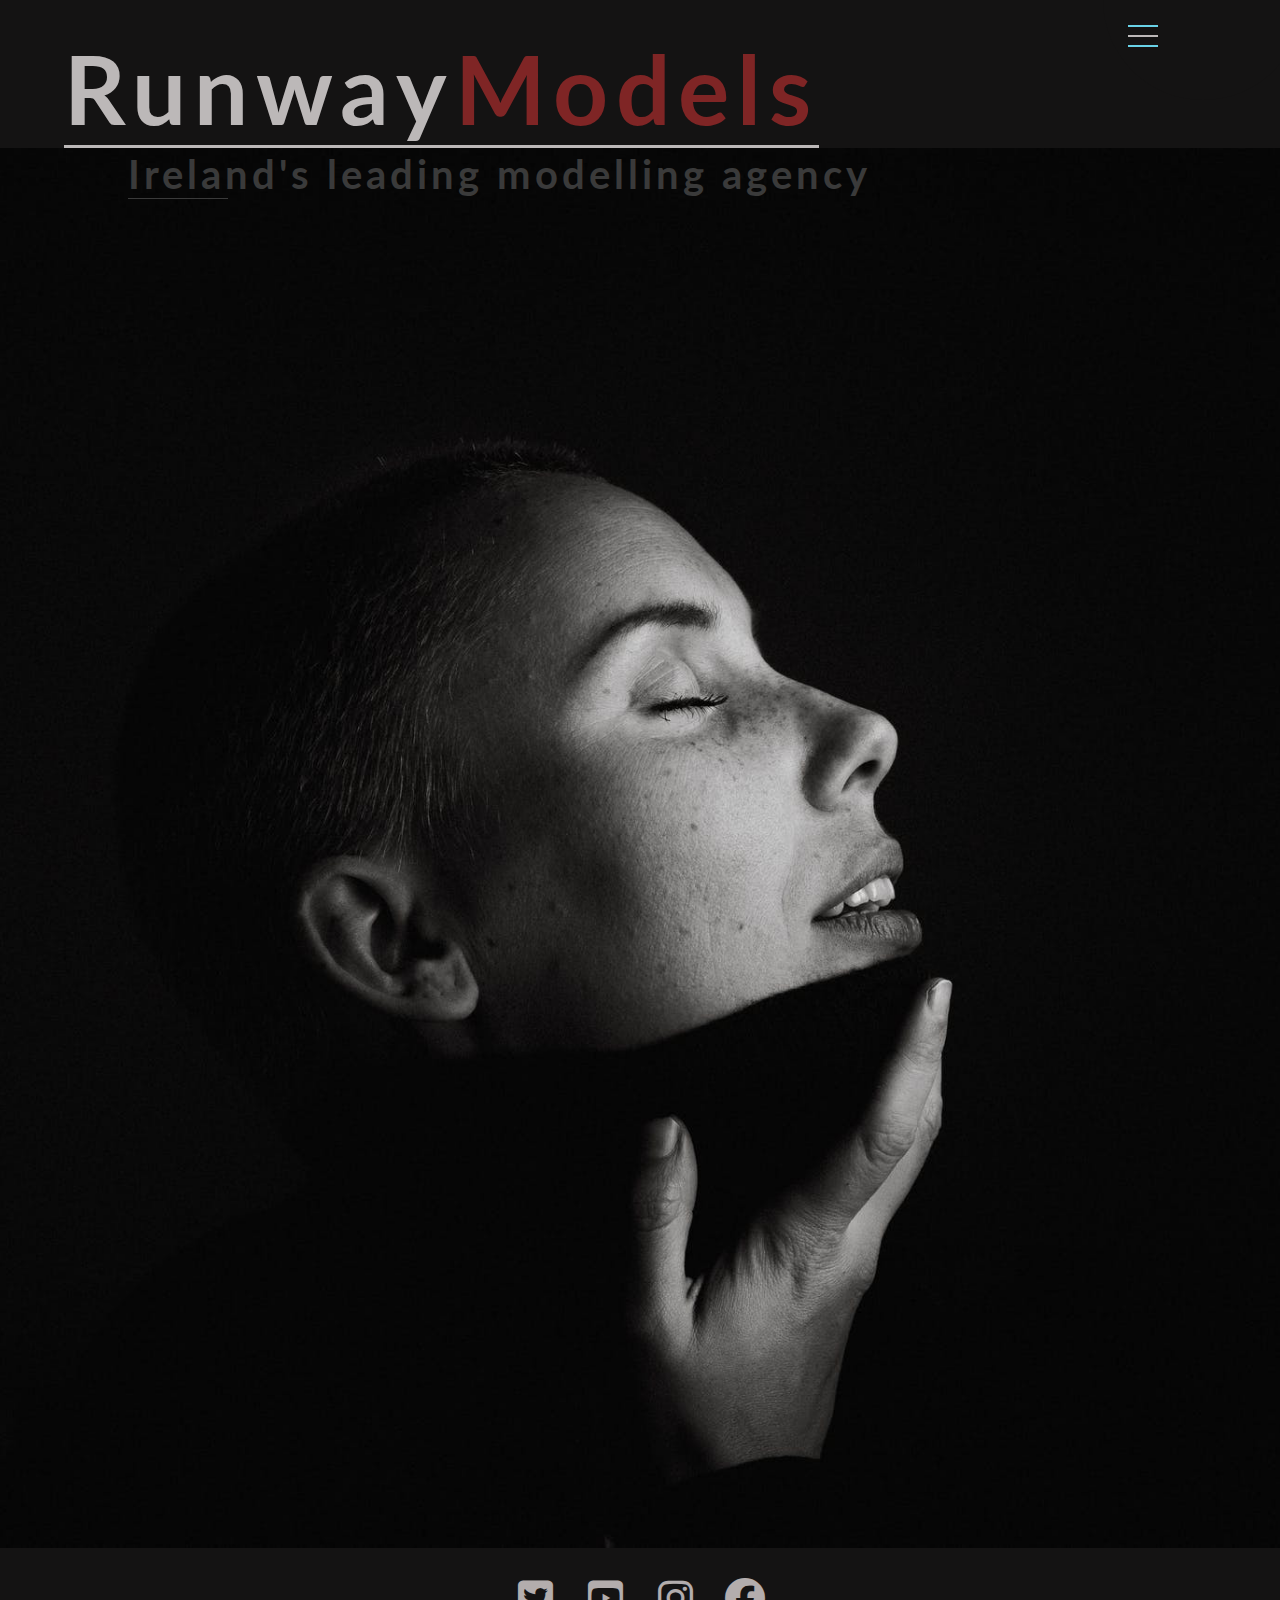
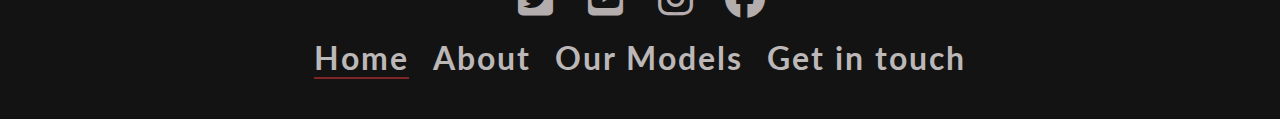
==== index.html @ c3303a79 "menu bar on all pages" ====
<!DOCTYPE html>
<html lang="en">
<head>
    <meta charset="UTF-8">
    <meta http-equiv="X-UA-Compatible" content="IE=edge">
    <meta name="viewport" content="width=device-width, initial-scale=1.0">
    <meta name="description" content="runway-models">
    <meta name="keywords" content="runway-models-agency">
    <link rel="stylesheet" href="catwalk/css/index.css">
    <link rel="models-page" href="models.html">
    <link rel="make-page" href="make.html">
    <link rel="about-page" href="about.html">
    <title>Runway Models</title>
    <link rel="stylesheet" href="https://cdnjs.cloudflare.com/ajax/libs/font-awesome/6.1.2/css/all.min.css">
</head>
<body>
    <header>
        <div>
           <nav>
            <h1><a class="logo" href="index.html">Runway <span>Models</span></a></h1>
            
                <label>
                    <input type="checkbox">
                    <span class="menu"> <span class="hamburger"></span> </span>             
                <ul>
                <li><a href="index.html" class="active">Home</a></li>
                <li><a href="about.html">About</a></li>
                <li><a href="models.html">Our Models</a></li>
                <li><a href="make.html">Get in touch</a></li>
            </ul>
        </label>
  
        </nav>
    </div>
</header>

<section id="hero-outer">
    <div id="hero-image" ></div>
    <div id="cover-text">
        <h2>Ireland's leading modelling agency</h2>
</div>

    <footer class="footer">
        <ul class="social-media">
            <li><a href="https://www.twitter.com" target="_blank" rel="noopener"><i class="fab fa-twitter-square" id="twitter"></i></a></li>
            <li><a href="https://www.youtube.com" target="_blank" rel="noopener"><i class="fab fa-youtube-square" id="youtube"></i></a></li>
            <li><a href="https://www.instagram.com" target="_blank" rel="noopener"><i class="fab fa-instagram" id="instagram"></i></a></li>
            <li><a href="https://www.facebook.com" target="_blank" rel="noopener"><i class="fa-brands fa-facebook" id="facebook"></i></a></li>
        </ul>
    </div>
    <nav class="menu-bar-footer">
        <ul id="menu-bar">
            <li><a href="index.html" class="active">Home</a></li>
            <li><a href="about.html">About</a></li>
            <li><a href="models.html">Our Models</a></li>
            <li><a href="make.html">Get in touch</a></li>
        </ul>
    </nav>
    </footer>
    <script>
        
        var menuList = document.getElementById("menuList");
        
        menuList.style.maxHeight="0px"

        function togglemenu (){
        
            if (menuList.style.maxHeight=="0px")
            {
                menuList.style.maxHeight=="130px"
            }
            else 
            {
                menuList.style.maxHeight="0px"
            }
    }

    </script>
</body>
</html>
---- catwalk/css/index.css ----
@import url('https://fonts.googleapis.com/css2?family=Lato:wght@300&family=Oswald&display=swap');
* {
    padding: 0%;
    margin: 0%;
    box-sizing: border-box;
}
body{
    
    font-family: lato, sans-serif;
    font-weight: 300;
    color:rgb(247, 239, 239);
    background-color:  rgb(20, 19, 19);
    width: auto;
    /*heading and logo*/   
}
#hero-image {
    height: 1400px;
    width: 193vh;
    background-image: url(../css/images/happy\ girl.jpeg);
    background-position: center;
    background-size:cover;
    background-repeat: no-repeat;    
    overflow: hidden;
}

nav {
    display: flex;
    align-items: center;
    justify-content: space-between;
    padding-top: 30px;
    padding-left: 5%;
    padding-right: 5%;
    cursor: pointer;

}
.logo {
    justify-content: center;
    display: flex;
    color:rgb(188, 184, 184) ;
    font-size: 3em;
    border-bottom: rgb(188, 184, 184) ;
    border-width: 2px;
    border-bottom: solid;
    text-decoration: none;
    letter-spacing: 8px;

}

span {
    color: #7f2525;
}
nav ul li {
    list-style-type: none;
    display: inline-flex;
    padding: 10px;
    font-size: 2em;
    letter-spacing: 2px;
}
nav ul li a {
    color:rgb(188, 184, 184);
    text-decoration: none;
    font-weight: bold;
}
nav ul li a:hover {
    border-bottom: 2px solid #7f2525;
    transition: .3s;

}
.active {
    border-bottom: 2px solid #7f2525;
}
label .menu {
    position: absolute;
    margin-right: 6%;
    right: -100px;
    top: -100px;
    z-index: 100;
    width: 200px;
    height: 200px;
    background:rgb(20, 19, 19);
    border-radius: 50% 50% 50% 50%;
    -webkit-transition: .5s ease-in-out;
    transition: .5s ease-in-out;
    box-shadow: 0 0 0 0 rgb(20, 19, 19), 0 0 0 0 rgb(20, 19, 19);
    cursor: pointer;
    
  }
  label .hamburger {
    position: absolute;
    top: 135px;
    left: 25px;
    width: 30px;
    height: 2px;
    background: rgb(188, 184, 184);
    display: block;
    -webkit-transform-origin: center;
    transform-origin: center;
    -webkit-transition: .5s ease-in-out;
    transition: .5s ease-in-out;
  }
  
  label .hamburger:after, label .hamburger:before {
    -webkit-transition: .5s ease-in-out;
    transition: .5s ease-in-out;
    content: "";
    position: absolute;
    display: block;
    width: 100%;
    height: 100%;
    background: #69d2e7;
  }
  
  label .hamburger:before { top: -10px; }
  
  label .hamburger:after { bottom: -10px; }
  
  label input { display: none; }
  
  label input:checked + .menu {
    box-shadow: 0 0 0 100vw rgb(20, 19, 19), 0 0 0 100vh rgb(20, 19, 19);
    border-radius: 0;
    
  }
  
  label input:checked + .menu .hamburger {
    -webkit-transform: rotate(45deg);
    transform: rotate(45deg);
    
  }
  
  label input:checked + .menu .hamburger:after {
    -webkit-transform: rotate(90deg);
    transform: rotate(90deg);
    bottom: 0;
    
  }
  
  label input:checked + .menu .hamburger:before {
    -webkit-transform: rotate(90deg);
    transform: rotate(90deg);
    top: 0;
    
  }
  
  label input:checked + .menu + ul { opacity: 1; }
  
  label ul {
    z-index: 200;
    position: absolute;
    top: 50%;
    left: 50%;
    -webkit-transform: translate(-50%, -50%);
    transform: translate(-50%, -50%);
    opacity: 0;
    -webkit-transition: .25s 0s ease-in-out;
    transition: .25s 0s ease-in-out;
  }
  
  label a {
    margin-bottom: 1em;
    display: block;
    color: #f38630;
    text-decoration: none;
    
  }

#cover-text {
        font-size: 5%;
        justify-items: auto;
        font-family: 'Oswald' sans-serif;
        font-size: 10px;
        text-transform:none;
        letter-spacing: 4px;
        width: 100px;
        height: 120px;
        bottom: 70%;
        left: 10%;
        white-space:nowrap;
        position: absolute;
        animation-name: hero-zoom;
        animation-duration: 5s;
        animation-fill-mode: forwards;
}
@keyframes hero-zoom {
    from {
transform: scale(1);
    }
    to {
transform: scale(1.1);
    }
}
#cover-text h2{
    font-size: 40px;
    color: #3a3a3a;
    border-bottom: 1px solid;
}

/* about page */
#we-are  {
    font-family: 'Oswald' sans-serif;
    font-size: 30px;
    text-transform: uppercase;
    letter-spacing: 5px; 
    position: absolute;
    left: 6%;
    top: 30%;
    text-align: left 10;
    animation-name: about-zoom;
    animation-duration: 5s;
    animation-fill-mode: forwards;
 }
 @keyframes about-zoom {
    from {
transform: scale(1);
    }
    to {
transform: scale(1.1);
    }
  
}
#we-are-p {
    font-family: 'Oswald' sans-serif;
    font-size: 30px;
    text-transform: capitalize;
    letter-spacing: 5px;
    width: 500px;
    height: 150px;

    position:absolute;
    clear: both;
}
 
/*about page*/
#about-image {
    height: 1400px;
    width: 100%;
    background-image: url(../css/images/side\ view\ of\ woman.jpeg);
    background-position: center;
    background-size:cover;
    background-repeat: no-repeat;    
    overflow: hidden;
    opacity: .6;   
}
/*our models page*/
.models-gallery {
    width: 100%;
    padding: 0px;
    margin: 100px auto;
    display: flex;
    flex-direction: column;
    justify-content: center;
    left: 50%;
}
#foto {
    padding-top: 300px;
    width: 500px;
    margin: 0 10px;
    box-shadow: 0 0 10px 2px rgb(0,0,0 .1);
    transition: 1s;
    
}
#foto img {
    display:block;
    width: 100%;
    border-radius: 2px;
    
    
}
#foto:hover {
    transform:scale(1.2);
    z-index: 2;
}
#model-names {
    display: block;
    color: rgb(188, 184, 184);
    text-decoration: none;
    
}

/*form*/

.form-image {
    background-image: url(../css/images/man\ in\ white\ top.webp);
    height: 1400px;
    width: 100%;
    background-repeat: no-repeat;
    background-size:auto ;
    background-position: right;
    overflow: hidden;
    margin-left: 0%;
    margin-top: 0%;
    position:relative;
    opacity: .6; 

}

#form-section {
    clear:both;
    background-size:cover;
    background-position: center;
    overflow:hidden;

}
.signup-form {
    margin: 150px 10% 0 0;
    color: black;
    max-width: 400px;
    position: absolute;
    left: 22%;
    padding: 30px;
    font-size: 22px;

}
.signup-form > h2 {
    color: black;
    margin-bottom: 20px;
    font-size: 35px;
}
.text-input-form {
    background:transparent;
    color:#000000;
    width: 120%;
    height: 25px;
    margin: 5px 0 20px 0;
    border: 1px solid #3a3a3a;
    border-radius: 2px;
    font-size: 18px;
}
#message {
    height: 100px;
    width: 120%;
}
.text-input-form:hover { 
    border-color:#3a3a3a;
    background-color: rgb(188, 184, 184);
    opacity: .9;
    
}
.join-button {
    margin-top: 20px;
    border-radius: 2px;
    padding: 15px 32px 15px 32px;
    text-align: center;
    font-size: 100%;
    background-color:#111111;
    display: block;
    color: rgb(188, 184, 184);
}
.join-button:hover {
    background-color:#7f2525;
    color: rgb(188, 184, 184);
    opacity: .9;
}
.container {
    background-color: rgb(20, 19, 19);
    display: flex;
    align-items: center;
    justify-content: space-between;
    padding-left: 2%;
    padding-top: 2%;
    padding-bottom: 1%;
    display: block;
    justify-content: center;
    
}
.container h3 {
    font-size: 2rem;
    
}
.container h5 {
    font-size: 20px ;
    padding-bottom: 10px;

}

#table {
    padding-left: 2%;
    display: inline-block;
    align-items: center;
    background-color: rgb(20, 19, 19);
    width: 100%;
    justify-content:flex-start;
}
#table th {
    font-size: 2em;
    justify-content: flex-start;
}
table td {
    font-size: 20px;
}

footer {
    
    width: 100%;
    background-color:rgb(20, 19, 19);;
    padding: 30px 0;
    flex-direction: column;
}
.social-media {
    display: flex;
    text-align: center;
    padding-bottom: 0;
    color: rgb(247, 239, 239);
    justify-content: center;
    list-style: none;

}

.social-media a {
    font-size: 40px;
    color: inherit;
    width: 70px;
    height: 40px;
    line-height: 30px;
    display: inline-block;
    text-align: center;
    opacity: .7;
    
}

.social-media:hover {
    transition: .3s;
    color: rgb(247, 239, 239);
    transition: 1s;
    
}
#twitter:hover {
    transition: .3s;
    color:#00acee;
    transition: .3s;
}
#youtube:hover {
    transition: .3s;
    color:#FF0000;
    transition: .3s;
}
#instagram:hover {
    transition: .3s;
    color:#FCAF45;
    transition: .3s;
}
#facebook:hover{
    transition: .3s;
    color: 	#4267B2;
    transition: .3s;
}
.menu-bar-footer {
    justify-content: center;
    padding-top: 10px;
}

@media screen and (max-width:1200px) and (min-width:800px) {
    #hero-image {
        width: 105vh;
    }
   
    #we-are {
        font-family: 'Oswald' sans-serif;
        font-size: 2em;
        text-transform: uppercase;
        letter-spacing: 5px; 
        left: 10%;
        top: 30%;
        position: absolute;
        text-align: left 10;
}
#we-are h2  {
    font-size: 25px;
}
#we-are p{
    font-size: 20px;
}

}
@media screen and (max-width:800px) and (min-width:90px) {
    #hero-image {
        width: 98vh;

#we-are {
    font-family: 'Oswald' sans-serif;
    text-transform: uppercase;
    letter-spacing: 5px; 
    left: 5%;
    top: 20%;
    position: absolute;
    text-align: left 10;
    
}
#we-are h2  {
    font-size: 20px;
}
#we-are p{
    font-size: 10px;
}
}
}
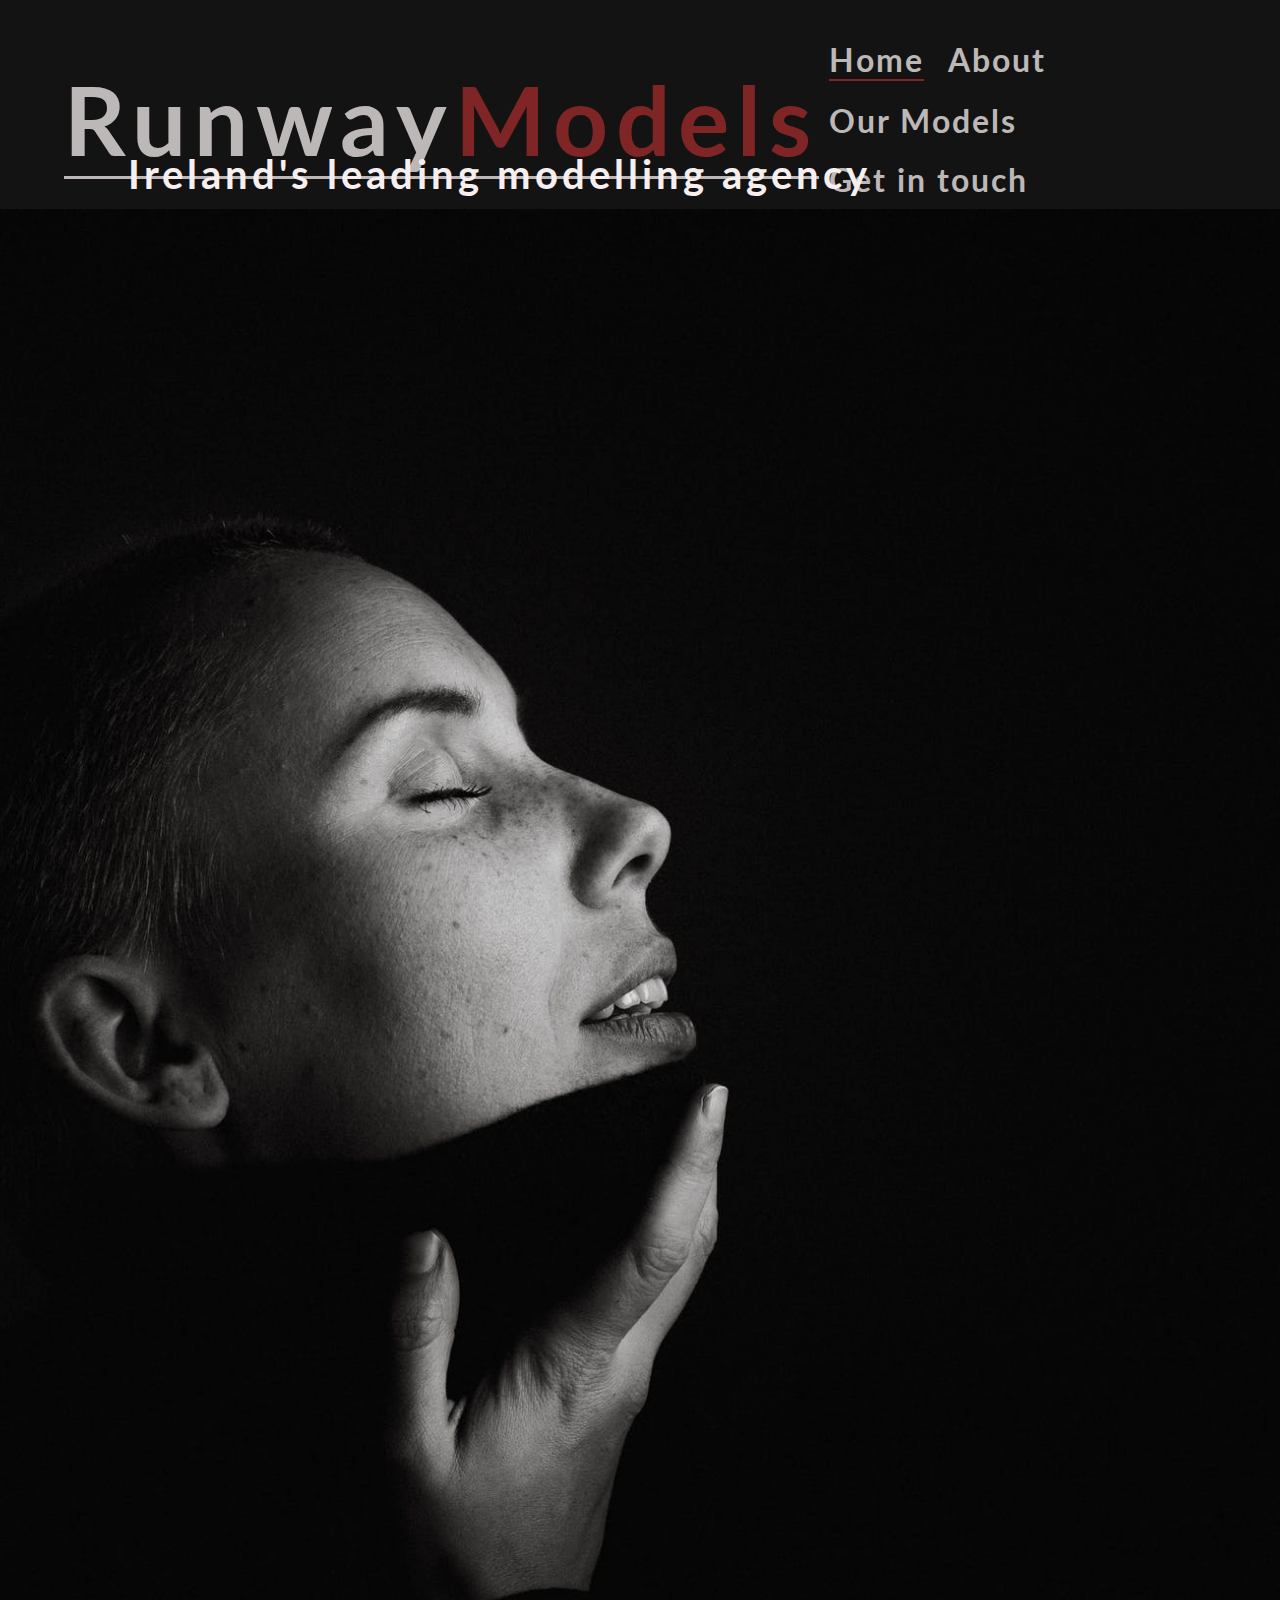
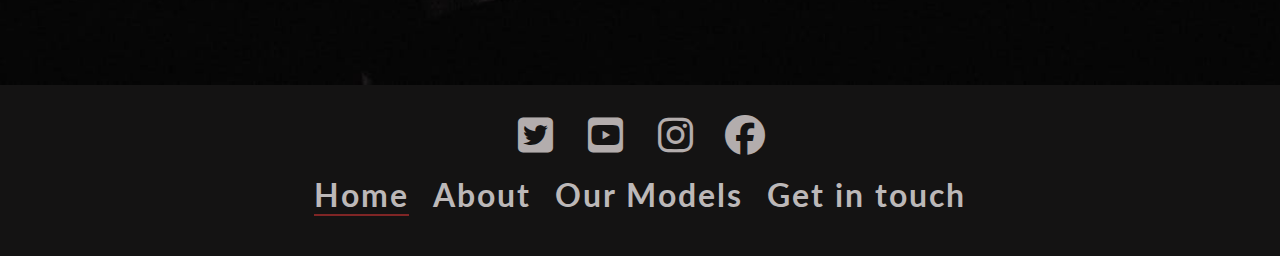
==== commit 196deddd: "fix menu bar and checkbox" ====
--- a/index.html
+++ b/index.html
@@ -20,7 +20,7 @@
             <h1><a class="logo" href="index.html">Runway <span>Models</span></a></h1>
             
                 <label>
-                    <input type="checkbox">
+                    <input type="checkbox" id="checkbox">
                     <span class="menu"> <span class="hamburger"></span> </span>             
                 <ul>
                 <li><a href="index.html" class="active">Home</a></li>
--- a/catwalk/css/index.css
+++ b/catwalk/css/index.css
@@ -14,8 +14,8 @@
     /*heading and logo*/   
 }
 #hero-image {
-    height: 1400px;
-    width: 193vh;
+    height: 164vh;
+    width: 100%;
     background-image: url(../css/images/happy\ girl.jpeg);
     background-position: center;
     background-size:cover;
@@ -34,6 +34,7 @@
 
 }
 .logo {
+    
     justify-content: center;
     display: flex;
     color:rgb(188, 184, 184) ;
@@ -69,103 +70,12 @@
 .active {
     border-bottom: 2px solid #7f2525;
 }
-label .menu {
-    position: absolute;
-    margin-right: 6%;
-    right: -100px;
-    top: -100px;
-    z-index: 100;
-    width: 200px;
-    height: 200px;
-    background:rgb(20, 19, 19);
-    border-radius: 50% 50% 50% 50%;
-    -webkit-transition: .5s ease-in-out;
-    transition: .5s ease-in-out;
-    box-shadow: 0 0 0 0 rgb(20, 19, 19), 0 0 0 0 rgb(20, 19, 19);
-    cursor: pointer;
-    
-  }
-  label .hamburger {
-    position: absolute;
-    top: 135px;
-    left: 25px;
-    width: 30px;
-    height: 2px;
-    background: rgb(188, 184, 184);
-    display: block;
-    -webkit-transform-origin: center;
-    transform-origin: center;
-    -webkit-transition: .5s ease-in-out;
-    transition: .5s ease-in-out;
-  }
-  
-  label .hamburger:after, label .hamburger:before {
-    -webkit-transition: .5s ease-in-out;
-    transition: .5s ease-in-out;
-    content: "";
-    position: absolute;
-    display: block;
-    width: 100%;
-    height: 100%;
-    background: #69d2e7;
-  }
-  
-  label .hamburger:before { top: -10px; }
-  
-  label .hamburger:after { bottom: -10px; }
-  
-  label input { display: none; }
-  
-  label input:checked + .menu {
-    box-shadow: 0 0 0 100vw rgb(20, 19, 19), 0 0 0 100vh rgb(20, 19, 19);
-    border-radius: 0;
-    
-  }
-  
-  label input:checked + .menu .hamburger {
-    -webkit-transform: rotate(45deg);
-    transform: rotate(45deg);
-    
-  }
-  
-  label input:checked + .menu .hamburger:after {
-    -webkit-transform: rotate(90deg);
-    transform: rotate(90deg);
-    bottom: 0;
-    
-  }
-  
-  label input:checked + .menu .hamburger:before {
-    -webkit-transform: rotate(90deg);
-    transform: rotate(90deg);
-    top: 0;
-    
-  }
-  
-  label input:checked + .menu + ul { opacity: 1; }
-  
-  label ul {
-    z-index: 200;
-    position: absolute;
-    top: 50%;
-    left: 50%;
-    -webkit-transform: translate(-50%, -50%);
-    transform: translate(-50%, -50%);
-    opacity: 0;
-    -webkit-transition: .25s 0s ease-in-out;
-    transition: .25s 0s ease-in-out;
-  }
-  
-  label a {
-    margin-bottom: 1em;
-    display: block;
-    color: #f38630;
-    text-decoration: none;
-    
-  }
+#checkbox {
+    display: none;
+}
+
 
 #cover-text {
-        font-size: 5%;
         justify-items: auto;
         font-family: 'Oswald' sans-serif;
         font-size: 10px;
@@ -190,9 +100,8 @@
     }
 }
 #cover-text h2{
-    font-size: 40px;
-    color: #3a3a3a;
-    border-bottom: 1px solid;
+    font-size: 4em;
+    
 }
 
 /* about page */
@@ -232,36 +141,42 @@
  
 /*about page*/
 #about-image {
-    height: 1400px;
+    height: 164vh;
     width: 100%;
     background-image: url(../css/images/side\ view\ of\ woman.jpeg);
     background-position: center;
     background-size:cover;
     background-repeat: no-repeat;    
     overflow: hidden;
-    opacity: .6;   
+    opacity: .2;   
 }
 /*our models page*/
 .models-gallery {
     width: 100%;
     padding: 0px;
     margin: 100px auto;
-    display: flex;
     flex-direction: column;
-    justify-content: center;
+    justify-content:flex-end;
     left: 50%;
-}
+    clear: both;
+    line-height: 0%;
+    column-gap: 4px;
+}
+.models-gallery img {
+    width: 100%;
+}
+
 #foto {
-    padding-top: 300px;
-    width: 500px;
-    margin: 0 10px;
+    padding-top: 30px;
+    width: 600px;
     box-shadow: 0 0 10px 2px rgb(0,0,0 .1);
     transition: 1s;
     
+    
 }
 #foto img {
     display:block;
-    width: 100%;
+    width: 15%;
     border-radius: 2px;
     
     
@@ -270,27 +185,20 @@
     transform:scale(1.2);
     z-index: 2;
 }
-#model-names {
-    display: block;
-    color: rgb(188, 184, 184);
-    text-decoration: none;
-    
-}
 
 /*form*/
 
 .form-image {
     background-image: url(../css/images/man\ in\ white\ top.webp);
-    height: 1400px;
+    height: 164vh;
     width: 100%;
     background-repeat: no-repeat;
-    background-size:auto ;
+    background-size:cover;
     background-position: right;
     overflow: hidden;
     margin-left: 0%;
     margin-top: 0%;
     position:relative;
-    opacity: .6; 
 
 }
 
@@ -451,49 +359,233 @@
 
 @media screen and (max-width:1200px) and (min-width:800px) {
     #hero-image {
-        width: 105vh;
-    }
+        width: 110vh;
+    }
+    .form-image {
+        width: 110vh;
+    }
+    #about-image {
+        width: 110vh;
+    }
+    label .menu {
+        right: 100px;
+
+    }
+
+
+    label .menu {
+        position: absolute;
+        margin-right: 6%;
+        right: -100px;
+        top: -100px;
+        z-index: 100;
+        width: 200px;
+        background:rgb(20, 19, 19);
+        border-radius: 50% 50% 50% 50%;
+        -webkit-transition: .5s ease-in-out;
+        transition: .5s ease-in-out;
+        box-shadow: 0 0 0 0 rgb(20, 19, 19), 0 0 0 0 rgb(20, 19, 19);
+        cursor: pointer;
+        
+      }
+      label .hamburger {
+        position: absolute;
+        top: 135px;
+        left: 169px;
+        width: 30px;
+        height: 2px;
+        background: rgb(188, 184, 184);
+        display: block;
+        -webkit-transform-origin: center;
+        transform-origin: center;
+        -webkit-transition: .5s ease-in-out;
+        transition: .5s ease-in-out;
+      }
+      
+      label .hamburger:after, label .hamburger:before {
+        -webkit-transition: .5s ease-in-out;
+        transition: .5s ease-in-out;
+        content: "";
+        position: absolute;
+        display: block;
+        width: 100%;
+        height: 100%;
+        background: #69d2e7;
+      }
+      
+      label .hamburger:before { top: -10px; }
+      
+      label .hamburger:after { bottom: -10px; }
+      
+      label input { display: none; }
+      
+      label input:checked + .menu {
+        box-shadow: 0 0 0 100vw rgb(20, 19, 19), 0 0 0 100vh rgb(20, 19, 19);
+        border-radius: 0;
+        
+      }
+      
+      label input:checked + .menu .hamburger {
+        -webkit-transform: rotate(45deg);
+        transform: rotate(45deg);
+        
+      }
+      
+      label input:checked + .menu .hamburger:after {
+        -webkit-transform: rotate(90deg);
+        transform: rotate(90deg);
+        bottom: 0;
+        
+      }
+      
+      label input:checked + .menu .hamburger:before {
+        -webkit-transform: rotate(90deg);
+        transform: rotate(90deg);
+        top: 0;
+        
+      }
+      
+      label input:checked + .menu + ul { opacity: 1; }
+      
+      label ul {
+        z-index: 200;
+        position: absolute;
+        top: 50%;
+        left: 50%;
+        -webkit-transform: translate(-50%, -50%);
+        transform: translate(-50%, -50%);
+        opacity: 0;
+        -webkit-transition: .25s 0s ease-in-out;
+        transition: .25s 0s ease-in-out;
+      }
+      
+      label a {
+        margin-bottom: 1em;
+        display: block;
+        color: #f38630;
+        text-decoration: none;
+        
+      }
    
-    #we-are {
-        font-family: 'Oswald' sans-serif;
-        font-size: 2em;
-        text-transform: uppercase;
-        letter-spacing: 5px; 
-        left: 10%;
-        top: 30%;
-        position: absolute;
-        text-align: left 10;
-}
-#we-are h2  {
-    font-size: 25px;
-}
-#we-are p{
-    font-size: 20px;
-}
-
-}
-@media screen and (max-width:800px) and (min-width:90px) {
+}
+
+
+@media screen and (max-width:800px) and (min-width:0px) {
     #hero-image {
         width: 98vh;
-
-#we-are {
-    font-family: 'Oswald' sans-serif;
-    text-transform: uppercase;
-    letter-spacing: 5px; 
-    left: 5%;
-    top: 20%;
-    position: absolute;
-    text-align: left 10;
-    
-}
-#we-are h2  {
-    font-size: 20px;
-}
-#we-are p{
-    font-size: 10px;
-}
-}
-}
-
-
-
+    }
+    #about-image {
+        width: 98vh;
+    }
+    .form-image {
+        width: 110vh;
+    }
+    #cover-text {
+        font-size: 5px;
+        bottom: 50%;
+    }
+    .logo {
+        font-size: 25px;
+    }
+    label .menu {
+        right: 0px;
+
+    }
+    label .menu {
+        position: absolute;
+        margin-right: 6%;
+        right: -100px;
+        top: -100px;
+        z-index: 100;
+        width: 200px;
+        background:rgb(20, 19, 19);
+        border-radius: 50% 50% 50% 50%;
+        -webkit-transition: .5s ease-in-out;
+        transition: .5s ease-in-out;
+        box-shadow: 0 0 0 0 rgb(20, 19, 19), 0 0 0 0 rgb(20, 19, 19);
+        cursor: pointer;
+        
+      }
+      label .hamburger {
+        position: absolute;
+        top: 135px;
+        left: 169px;
+        width: 30px;
+        height: 2px;
+        background: rgb(188, 184, 184);
+        display: block;
+        -webkit-transform-origin: center;
+        transform-origin: center;
+        -webkit-transition: .5s ease-in-out;
+        transition: .5s ease-in-out;
+      }
+      
+      label .hamburger:after, label .hamburger:before {
+        -webkit-transition: .5s ease-in-out;
+        transition: .5s ease-in-out;
+        content: "";
+        position: absolute;
+        display: block;
+        width: 100%;
+        height: 100%;
+        background: #69d2e7;
+      }
+      
+      label .hamburger:before { top: -10px; }
+      
+      label .hamburger:after { bottom: -10px; }
+      
+      label input { display: none; }
+      
+      label input:checked + .menu {
+        box-shadow: 0 0 0 100vw rgb(20, 19, 19), 0 0 0 100vh rgb(20, 19, 19);
+        border-radius: 0;
+        
+      }
+      
+      label input:checked + .menu .hamburger {
+        -webkit-transform: rotate(45deg);
+        transform: rotate(45deg);
+        
+      }
+      
+      label input:checked + .menu .hamburger:after {
+        -webkit-transform: rotate(90deg);
+        transform: rotate(90deg);
+        bottom: 0;
+        
+      }
+      
+      label input:checked + .menu .hamburger:before {
+        -webkit-transform: rotate(90deg);
+        transform: rotate(90deg);
+        top: 0;
+        
+      }
+      
+      label input:checked + .menu + ul { opacity: 1; }
+      
+      label ul {
+        z-index: 200;
+        position: absolute;
+        top: 50%;
+        left: 50%;
+        -webkit-transform: translate(-50%, -50%);
+        transform: translate(-50%, -50%);
+        opacity: 0;
+        -webkit-transition: .25s 0s ease-in-out;
+        transition: .25s 0s ease-in-out;
+      }
+      
+      label a {
+        margin-bottom: 1em;
+        display: block;
+        color: #f38630;
+        text-decoration: none;
+        
+      }
+    
+
+}
+
+
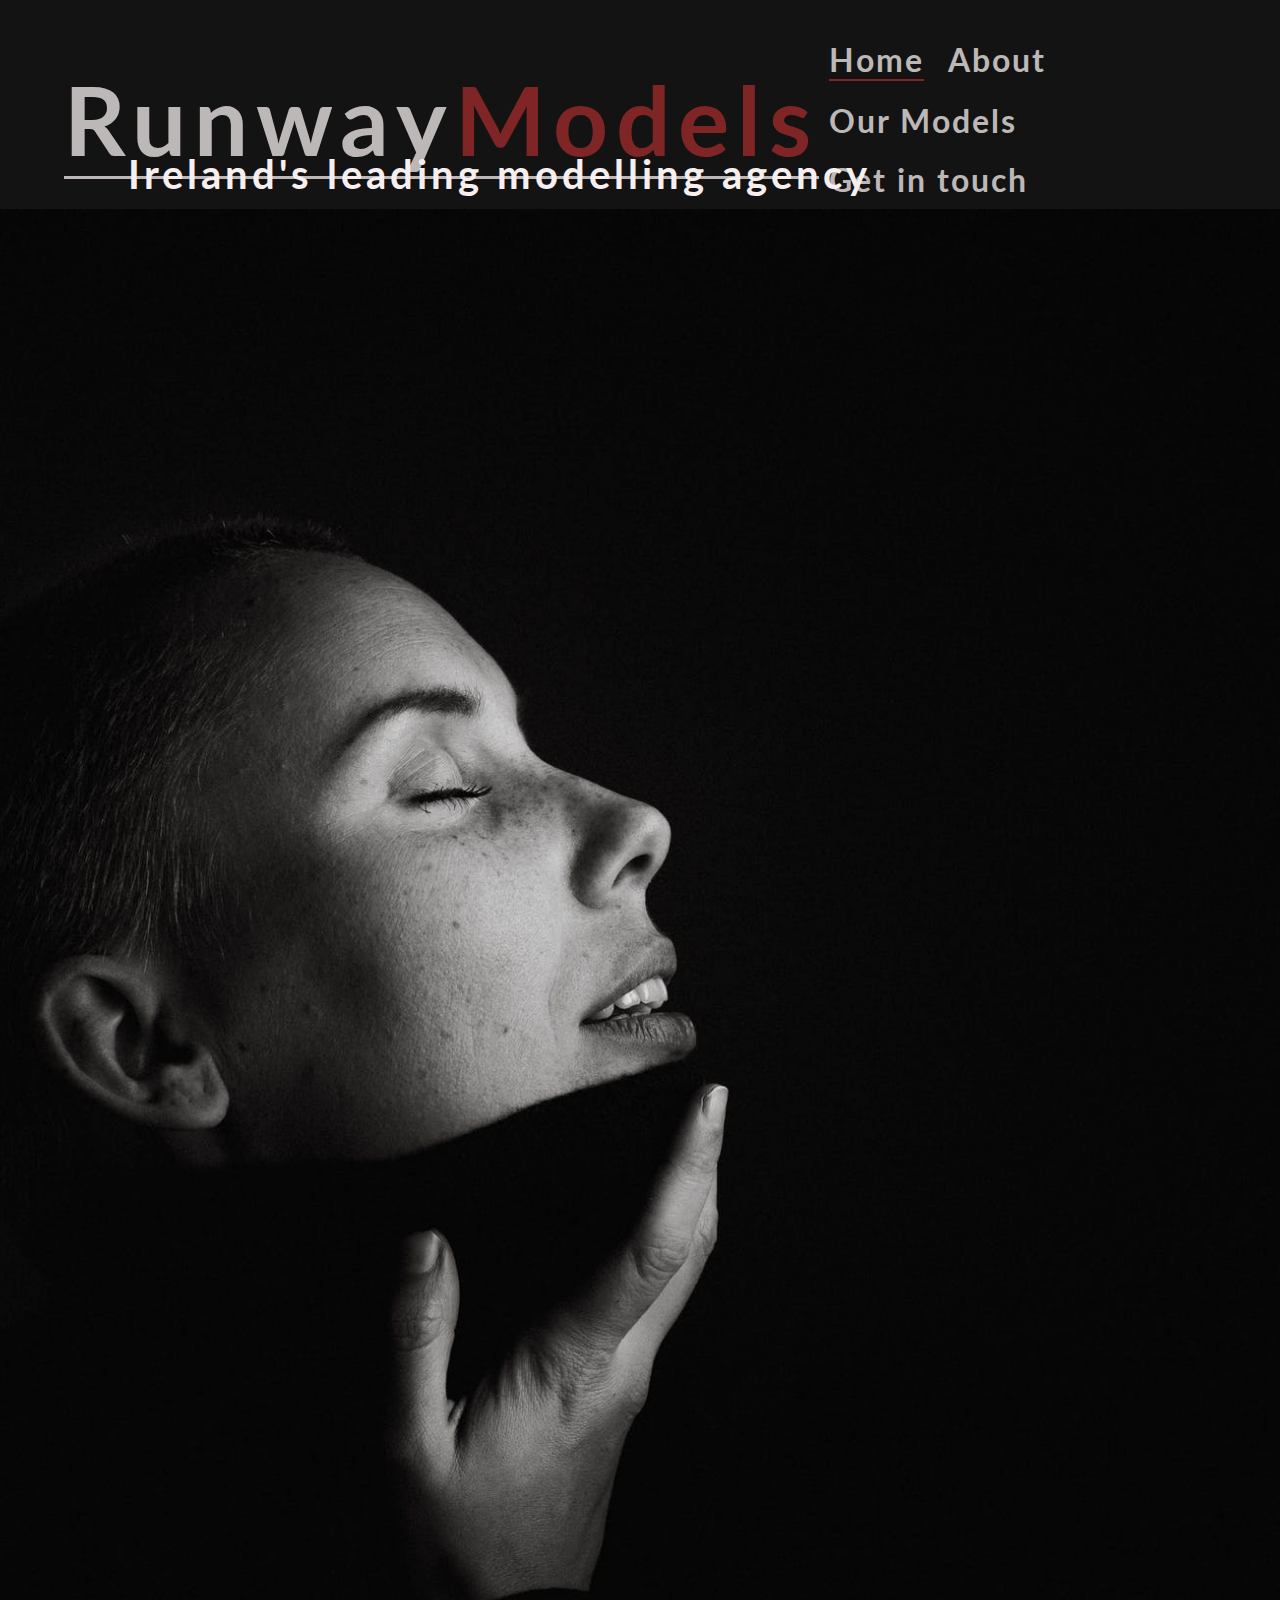
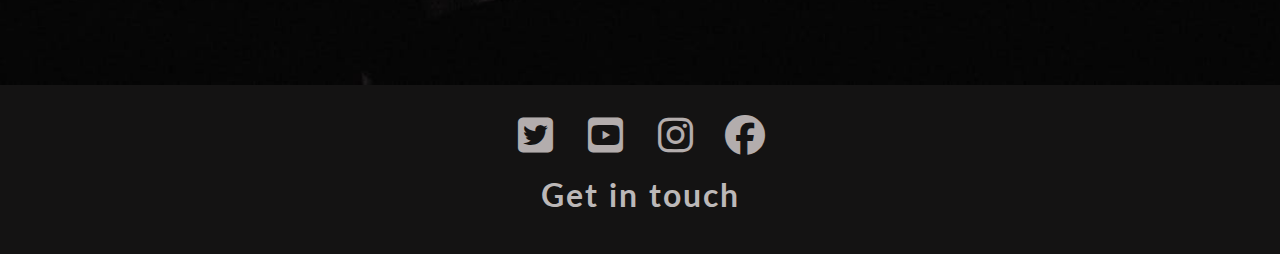
==== commit 02d85122: "add small changes" ====
--- a/index.html
+++ b/index.html
@@ -50,31 +50,9 @@
     </div>
     <nav class="menu-bar-footer">
         <ul id="menu-bar">
-            <li><a href="index.html" class="active">Home</a></li>
-            <li><a href="about.html">About</a></li>
-            <li><a href="models.html">Our Models</a></li>
             <li><a href="make.html">Get in touch</a></li>
         </ul>
     </nav>
     </footer>
-    <script>
-        
-        var menuList = document.getElementById("menuList");
-        
-        menuList.style.maxHeight="0px"
-
-        function togglemenu (){
-        
-            if (menuList.style.maxHeight=="0px")
-            {
-                menuList.style.maxHeight=="130px"
-            }
-            else 
-            {
-                menuList.style.maxHeight="0px"
-            }
-    }
-
-    </script>
 </body>
 </html>--- a/catwalk/css/index.css
+++ b/catwalk/css/index.css
@@ -101,6 +101,7 @@
 }
 #cover-text h2{
     font-size: 4em;
+
     
 }
 
@@ -366,10 +367,15 @@
     }
     #about-image {
         width: 110vh;
+        height: 100vh;
     }
     label .menu {
         right: 100px;
 
+    }
+    #cover-text h2 {
+        font-size: 40px;
+        bottom: 40%;
     }
 
 
@@ -389,9 +395,9 @@
         
       }
       label .hamburger {
-        position: absolute;
-        top: 135px;
-        left: 169px;
+        position: fixed;
+        top: 78px;
+        left: 0px;
         width: 30px;
         height: 2px;
         background: rgb(188, 184, 184);
@@ -472,20 +478,37 @@
 
 @media screen and (max-width:800px) and (min-width:0px) {
     #hero-image {
-        width: 98vh;
+        width:46vh;
+        height: 95vh;
     }
     #about-image {
-        width: 98vh;
+        width: 47vh;
+        height: 102vh;
+
+    }
+    #foto {
+        width: 386px;
+    }
+    #we-are h2 {
+        font-size: 16px;
+        padding-left: 14px;
+        
+    }
+    #we-are p {
+        font-size: 18px;
+        display: flex;
+        width: 100%;
+        padding-left: 14px;
     }
     .form-image {
         width: 110vh;
     }
-    #cover-text {
-        font-size: 5px;
-        bottom: 50%;
+    #cover-text h2 {
+        font-size: 11px;
+        bottom: 70%;
     }
     .logo {
-        font-size: 25px;
+        font-size: 30px;
     }
     label .menu {
         right: 0px;
@@ -507,10 +530,15 @@
         
       }
       label .hamburger {
-        position: absolute;
-        top: 135px;
-        left: 169px;
-        width: 30px;
+        position: fixed;
+        top: 48px;
+        left: 0px;
+        width: 15px;
+
+        position: fixed;
+        top: 48px;
+        left: 0px;
+        width: 15px;
         height: 2px;
         background: rgb(188, 184, 184);
         display: block;
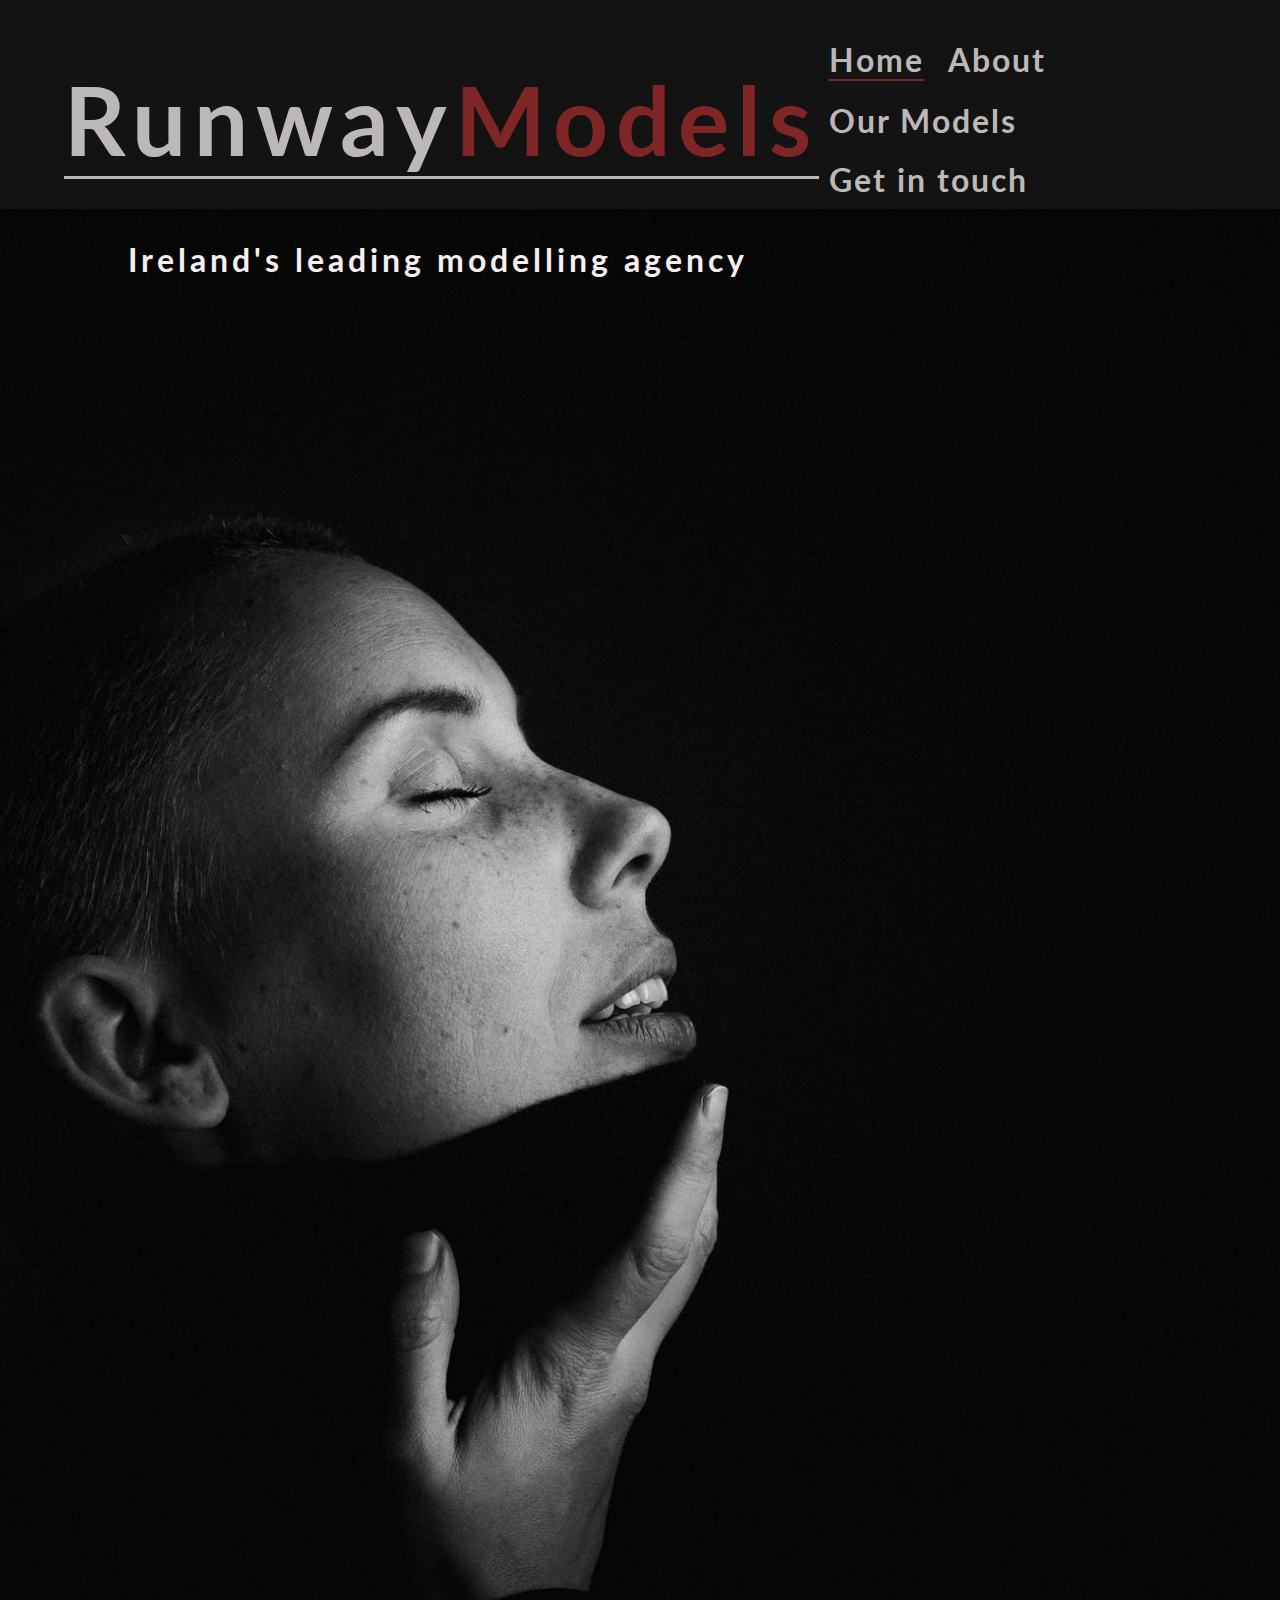
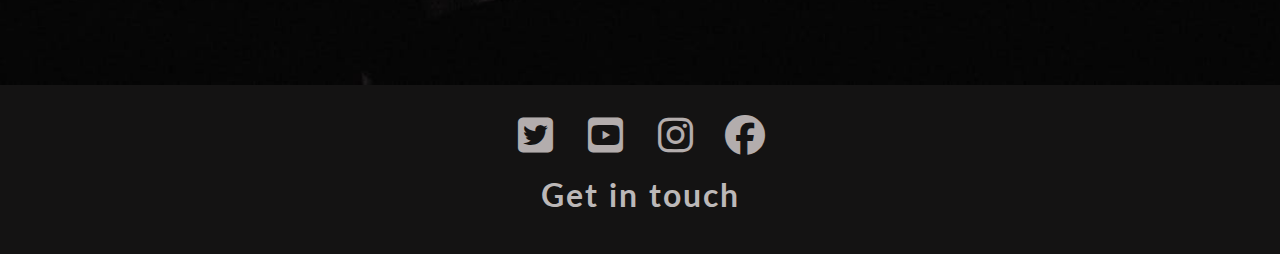
==== commit 2cfbb734: "validation changes" ====
--- a/index.html
+++ b/index.html
@@ -22,7 +22,7 @@
                 <label>
                     <input type="checkbox" id="checkbox">
                     <span class="menu"> <span class="hamburger"></span> </span>             
-                <ul>
+                    <ul>
                 <li><a href="index.html" class="active">Home</a></li>
                 <li><a href="about.html">About</a></li>
                 <li><a href="models.html">Our Models</a></li>
@@ -39,14 +39,16 @@
     <div id="cover-text">
         <h2>Ireland's leading modelling agency</h2>
 </div>
+</section>
 
     <footer class="footer">
+        <div>
         <ul class="social-media">
             <li><a href="https://www.twitter.com" target="_blank" rel="noopener"><i class="fab fa-twitter-square" id="twitter"></i></a></li>
             <li><a href="https://www.youtube.com" target="_blank" rel="noopener"><i class="fab fa-youtube-square" id="youtube"></i></a></li>
             <li><a href="https://www.instagram.com" target="_blank" rel="noopener"><i class="fab fa-instagram" id="instagram"></i></a></li>
             <li><a href="https://www.facebook.com" target="_blank" rel="noopener"><i class="fa-brands fa-facebook" id="facebook"></i></a></li>
-        </ul>
+        </ul> 
     </div>
     <nav class="menu-bar-footer">
         <ul id="menu-bar">
--- a/catwalk/css/index.css
+++ b/catwalk/css/index.css
@@ -76,14 +76,13 @@
 
 
 #cover-text {
-        justify-items: auto;
-        font-family: 'Oswald' sans-serif;
-        font-size: 10px;
+        
+        font-size: 8px;
         text-transform:none;
         letter-spacing: 4px;
-        width: 100px;
+        width: 85%;
         height: 120px;
-        bottom: 70%;
+        bottom: 60%;
         left: 10%;
         white-space:nowrap;
         position: absolute;
@@ -107,14 +106,13 @@
 
 /* about page */
 #we-are  {
-    font-family: 'Oswald' sans-serif;
     font-size: 30px;
     text-transform: uppercase;
     letter-spacing: 5px; 
     position: absolute;
     left: 6%;
     top: 30%;
-    text-align: left 10;
+    text-align: left;
     animation-name: about-zoom;
     animation-duration: 5s;
     animation-fill-mode: forwards;
@@ -129,7 +127,6 @@
   
 }
 #we-are-p {
-    font-family: 'Oswald' sans-serif;
     font-size: 30px;
     text-transform: capitalize;
     letter-spacing: 5px;
@@ -170,9 +167,8 @@
 #foto {
     padding-top: 30px;
     width: 600px;
-    box-shadow: 0 0 10px 2px rgb(0,0,0 .1);
+    box-shadow: 0 0 10px 2px rgb(247, 239, 239);
     transition: 1s;
-    
     
 }
 #foto img {
@@ -358,27 +354,32 @@
     padding-top: 10px;
 }
 
-@media screen and (max-width:1200px) and (min-width:800px) {
+@media screen and (max-width:1200px) {
     #hero-image {
-        width: 110vh;
+        width: 97vh;
+        height:54vh ;
     }
     .form-image {
-        width: 110vh;
+        width: 142vh;
+        height: 90vh;
     }
     #about-image {
-        width: 110vh;
+        width: 142vh;
         height: 100vh;
     }
     label .menu {
         right: 100px;
 
     }
-    #cover-text h2 {
-        font-size: 40px;
-        bottom: 40%;
-    }
-
-
+
+    #cover-text {
+        top: 35%;
+        left: 5%;
+        font-size: 9px;
+    }
+
+   
+    
     label .menu {
         position: absolute;
         margin-right: 6%;
@@ -472,14 +473,17 @@
         text-decoration: none;
         
       }
+      iframe {
+        width: 100%;
+    }
    
 }
 
 
-@media screen and (max-width:800px) and (min-width:0px) {
+@media screen and (max-width:900px) {
     #hero-image {
-        width:46vh;
-        height: 95vh;
+        width:72vh;
+        height: 101vh;
     }
     #about-image {
         width: 47vh;
@@ -501,14 +505,19 @@
         padding-left: 14px;
     }
     .form-image {
-        width: 110vh;
-    }
-    #cover-text h2 {
-        font-size: 11px;
-        bottom: 70%;
-    }
+        height: 47vh;
+        width: 73vh;
+}
+    
+    #cover-text {
+            top: 15%;
+            left: 7%;
+            font-size: 3px;
+}
+    
+    
     .logo {
-        font-size: 30px;
+        font-size: 25px;
     }
     label .menu {
         right: 0px;
@@ -612,8 +621,61 @@
         text-decoration: none;
         
       }
-    
-
-}
-
-
+      
+    
+    #form-section {
+        clear:both;
+        background-size:cover;
+        background-position: center;
+        overflow:hidden;
+    
+    }
+    .signup-form {
+        margin: 31px 10% 0 0;
+        max-width: 267px;
+        left: -2%;
+        padding: 30px;
+        font-size: 14px;
+    
+    }
+    .signup-form > h2 {
+        color: black;
+        margin-bottom: 20px;
+        font-size: 25px;
+    }
+    .text-input-form {
+        background:transparent;
+        color:#000000;
+        width: 120%;
+        height: 25px;
+        margin: 5px 0 20px 0;
+        border: 1px solid #3a3a3a;
+        border-radius: 2px;
+        font-size: 18px;
+    }
+    #message {
+        height: 100px;
+        width: 120%;
+    }
+    .text-input-form:hover { 
+        border-color:#3a3a3a;
+        background-color: rgb(188, 184, 184);
+        opacity: .9;
+}
+iframe {
+    width: 100%;
+}
+.container h3 {
+    font-size: 1rem;
+}
+.container h5 {
+    font-size: 13px ;
+}
+#table th {
+    font-size: 1em;
+}
+table td {
+    font-size: 13px;
+}
+}
+
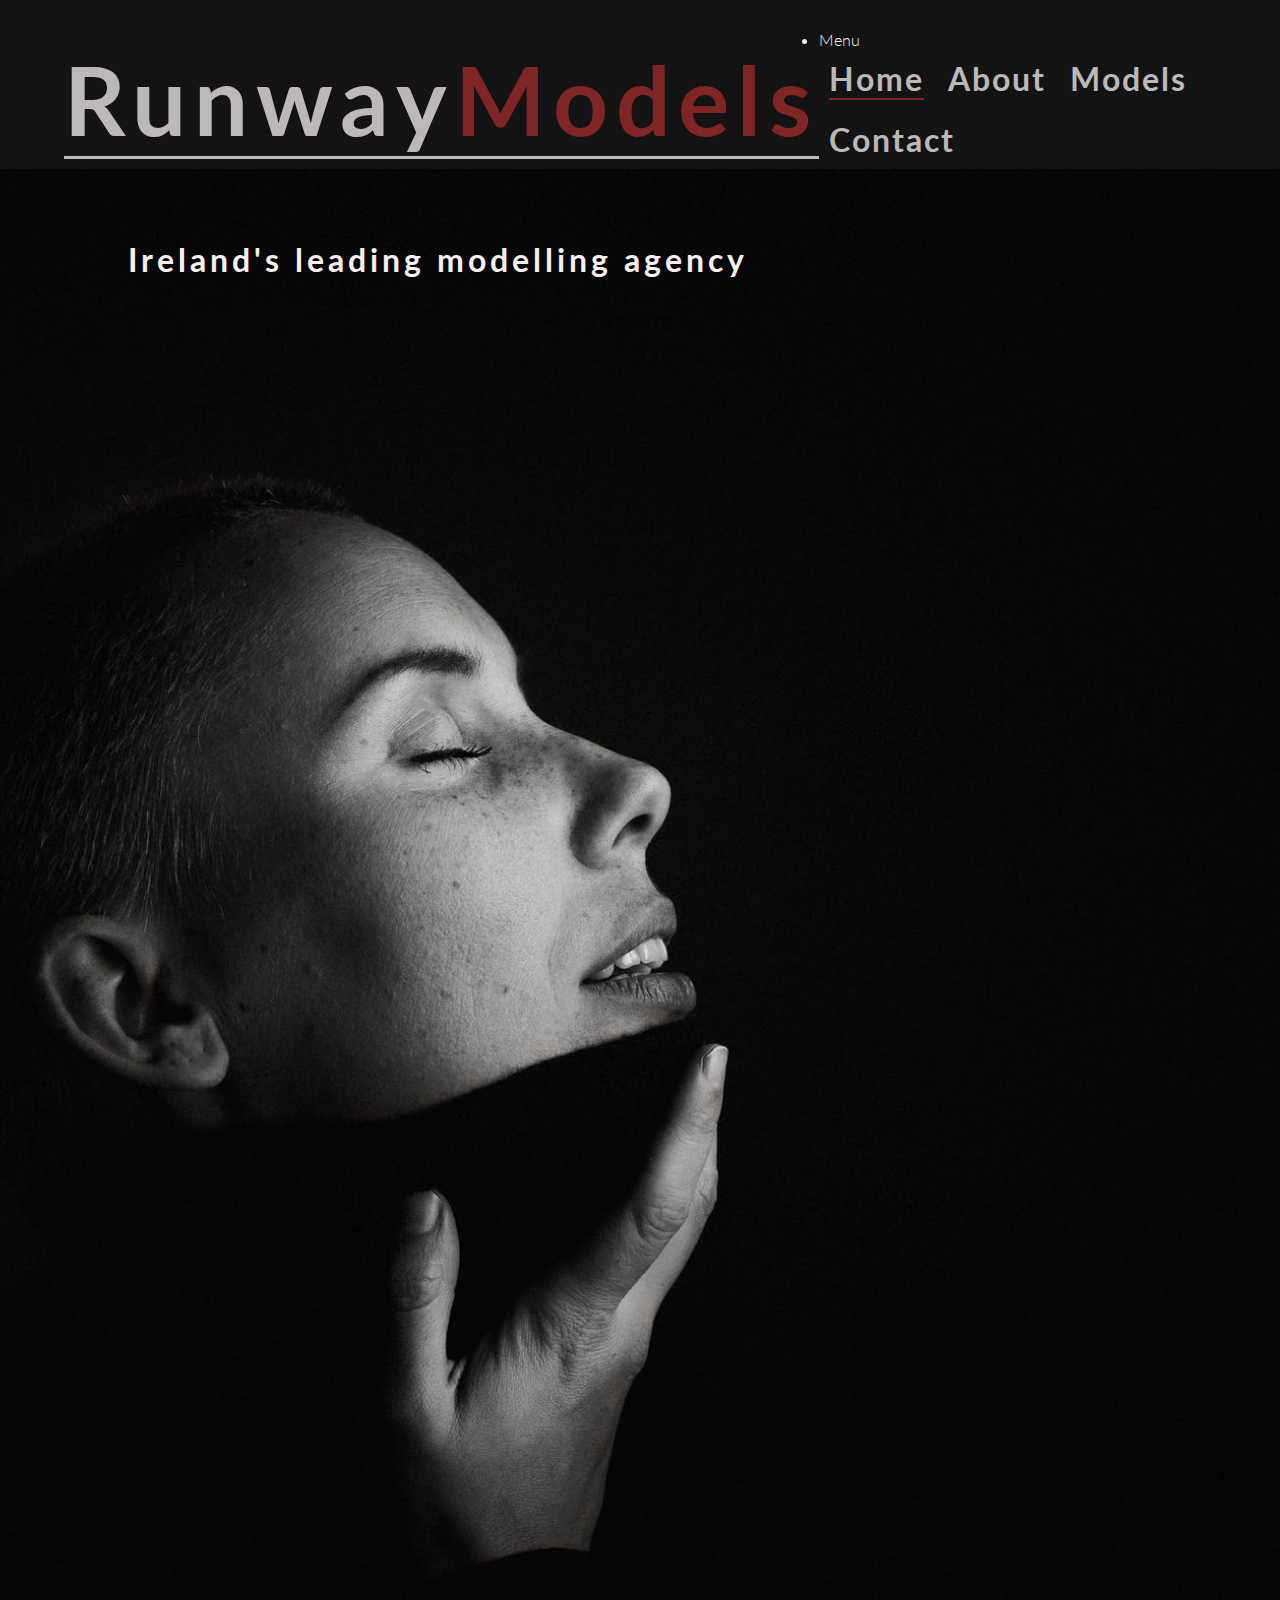
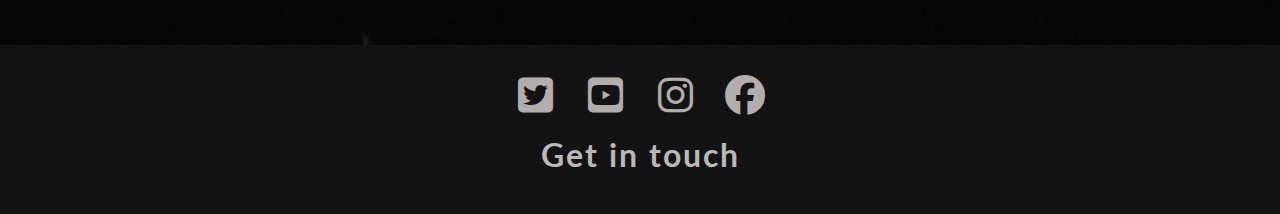
==== commit 249c98c3: "add a new nav menu" ====
--- a/index.html
+++ b/index.html
@@ -18,18 +18,14 @@
         <div>
            <nav>
             <h1><a class="logo" href="index.html">Runway <span>Models</span></a></h1>
-            
-                <label>
-                    <input type="checkbox" id="checkbox">
-                    <span class="menu"> <span class="hamburger"></span> </span>             
-                    <ul>
+            <li class="hov">Menu 
+            <ul class="main">
                 <li><a href="index.html" class="active">Home</a></li>
                 <li><a href="about.html">About</a></li>
-                <li><a href="models.html">Our Models</a></li>
-                <li><a href="make.html">Get in touch</a></li>
+                <li><a href="models.html">Models</a></li>
+                <li><a href="make.html">Contact</a></li>
             </ul>
-        </label>
-  
+        </li>
         </nav>
     </div>
 </header>
--- a/catwalk/css/index.css
+++ b/catwalk/css/index.css
@@ -353,8 +353,106 @@
     justify-content: center;
     padding-top: 10px;
 }
+/*
+
+
+
+
+
+
+
+
+
+
+
+
+
+
+
+
+
+*/
+
 
 @media screen and (max-width:1200px) {
+
+nav
+
+ul,li{
+  margin: 0;
+  padding: 0;
+  list-style:none;
+}
+.main{
+  position:absolute;
+  z-index:1;
+  
+}
+.main li{
+  list-style:none;
+  background: rgb(20, 19, 19);
+  width:100px;
+  padding: 0 5px;
+  border: 1px solid black;
+  height: 30px;
+
+  line-height: 30px;
+  
+  -webkit-transition: all .5s ease-in-out;
+  
+}
+
+.main li:nth-child(odd){
+  
+  -webkit-transform-origin: top;
+  -webkit-transform: perspective(350px) rotateX(-90deg);
+}
+
+.main li:nth-child(even){
+   margin-top:-65px;
+  -webkit-transform-origin: bottom;
+  -webkit-transform: perspective(350px) rotateX(90deg);
+}
+
+.main {
+  
+  -webkit-transition: all .5s ease-in-out;
+  -webkit-transform-origin: 50% 0%;
+  -webkit-transform: perspective(350px) rotateX(-90deg);
+}
+
+.hov:hover .main {
+  
+  -webkit-transform-origin: top;
+  -webkit-transform: perspective(350px) rotateX(0deg);
+}
+
+.hov:hover li:nth-child(odd){
+  -webkit-transform-origin: top;
+  -webkit-transform: perspective(350px) rotateX(0deg);
+  margin-top:0;
+}
+
+.hov:hover li:nth-child(even){
+  -webkit-transform-origin: bottom;
+  -webkit-transform: perspective(350px) rotateX(0deg);
+   margin-top:0;
+}
+.hov{
+    position:relative;
+    height: 40px;
+    width:112px;
+    background:#3a3a3a;
+    color: white;
+    font-size: 10px;
+    text-align: center;
+    line-height: 40px;
+    list-style:none;
+    z-index:2;
+    
+  }
+
+
     #hero-image {
         width: 97vh;
         height:54vh ;
@@ -378,101 +476,6 @@
         font-size: 9px;
     }
 
-   
-    
-    label .menu {
-        position: absolute;
-        margin-right: 6%;
-        right: -100px;
-        top: -100px;
-        z-index: 100;
-        width: 200px;
-        background:rgb(20, 19, 19);
-        border-radius: 50% 50% 50% 50%;
-        -webkit-transition: .5s ease-in-out;
-        transition: .5s ease-in-out;
-        box-shadow: 0 0 0 0 rgb(20, 19, 19), 0 0 0 0 rgb(20, 19, 19);
-        cursor: pointer;
-        
-      }
-      label .hamburger {
-        position: fixed;
-        top: 78px;
-        left: 0px;
-        width: 30px;
-        height: 2px;
-        background: rgb(188, 184, 184);
-        display: block;
-        -webkit-transform-origin: center;
-        transform-origin: center;
-        -webkit-transition: .5s ease-in-out;
-        transition: .5s ease-in-out;
-      }
-      
-      label .hamburger:after, label .hamburger:before {
-        -webkit-transition: .5s ease-in-out;
-        transition: .5s ease-in-out;
-        content: "";
-        position: absolute;
-        display: block;
-        width: 100%;
-        height: 100%;
-        background: #69d2e7;
-      }
-      
-      label .hamburger:before { top: -10px; }
-      
-      label .hamburger:after { bottom: -10px; }
-      
-      label input { display: none; }
-      
-      label input:checked + .menu {
-        box-shadow: 0 0 0 100vw rgb(20, 19, 19), 0 0 0 100vh rgb(20, 19, 19);
-        border-radius: 0;
-        
-      }
-      
-      label input:checked + .menu .hamburger {
-        -webkit-transform: rotate(45deg);
-        transform: rotate(45deg);
-        
-      }
-      
-      label input:checked + .menu .hamburger:after {
-        -webkit-transform: rotate(90deg);
-        transform: rotate(90deg);
-        bottom: 0;
-        
-      }
-      
-      label input:checked + .menu .hamburger:before {
-        -webkit-transform: rotate(90deg);
-        transform: rotate(90deg);
-        top: 0;
-        
-      }
-      
-      label input:checked + .menu + ul { opacity: 1; }
-      
-      label ul {
-        z-index: 200;
-        position: absolute;
-        top: 50%;
-        left: 50%;
-        -webkit-transform: translate(-50%, -50%);
-        transform: translate(-50%, -50%);
-        opacity: 0;
-        -webkit-transition: .25s 0s ease-in-out;
-        transition: .25s 0s ease-in-out;
-      }
-      
-      label a {
-        margin-bottom: 1em;
-        display: block;
-        color: #f38630;
-        text-decoration: none;
-        
-      }
       iframe {
         width: 100%;
     }
@@ -519,109 +522,6 @@
     .logo {
         font-size: 25px;
     }
-    label .menu {
-        right: 0px;
-
-    }
-    label .menu {
-        position: absolute;
-        margin-right: 6%;
-        right: -100px;
-        top: -100px;
-        z-index: 100;
-        width: 200px;
-        background:rgb(20, 19, 19);
-        border-radius: 50% 50% 50% 50%;
-        -webkit-transition: .5s ease-in-out;
-        transition: .5s ease-in-out;
-        box-shadow: 0 0 0 0 rgb(20, 19, 19), 0 0 0 0 rgb(20, 19, 19);
-        cursor: pointer;
-        
-      }
-      label .hamburger {
-        position: fixed;
-        top: 48px;
-        left: 0px;
-        width: 15px;
-
-        position: fixed;
-        top: 48px;
-        left: 0px;
-        width: 15px;
-        height: 2px;
-        background: rgb(188, 184, 184);
-        display: block;
-        -webkit-transform-origin: center;
-        transform-origin: center;
-        -webkit-transition: .5s ease-in-out;
-        transition: .5s ease-in-out;
-      }
-      
-      label .hamburger:after, label .hamburger:before {
-        -webkit-transition: .5s ease-in-out;
-        transition: .5s ease-in-out;
-        content: "";
-        position: absolute;
-        display: block;
-        width: 100%;
-        height: 100%;
-        background: #69d2e7;
-      }
-      
-      label .hamburger:before { top: -10px; }
-      
-      label .hamburger:after { bottom: -10px; }
-      
-      label input { display: none; }
-      
-      label input:checked + .menu {
-        box-shadow: 0 0 0 100vw rgb(20, 19, 19), 0 0 0 100vh rgb(20, 19, 19);
-        border-radius: 0;
-        
-      }
-      
-      label input:checked + .menu .hamburger {
-        -webkit-transform: rotate(45deg);
-        transform: rotate(45deg);
-        
-      }
-      
-      label input:checked + .menu .hamburger:after {
-        -webkit-transform: rotate(90deg);
-        transform: rotate(90deg);
-        bottom: 0;
-        
-      }
-      
-      label input:checked + .menu .hamburger:before {
-        -webkit-transform: rotate(90deg);
-        transform: rotate(90deg);
-        top: 0;
-        
-      }
-      
-      label input:checked + .menu + ul { opacity: 1; }
-      
-      label ul {
-        z-index: 200;
-        position: absolute;
-        top: 50%;
-        left: 50%;
-        -webkit-transform: translate(-50%, -50%);
-        transform: translate(-50%, -50%);
-        opacity: 0;
-        -webkit-transition: .25s 0s ease-in-out;
-        transition: .25s 0s ease-in-out;
-      }
-      
-      label a {
-        margin-bottom: 1em;
-        display: block;
-        color: #f38630;
-        text-decoration: none;
-        
-      }
-      
     
     #form-section {
         clear:both;
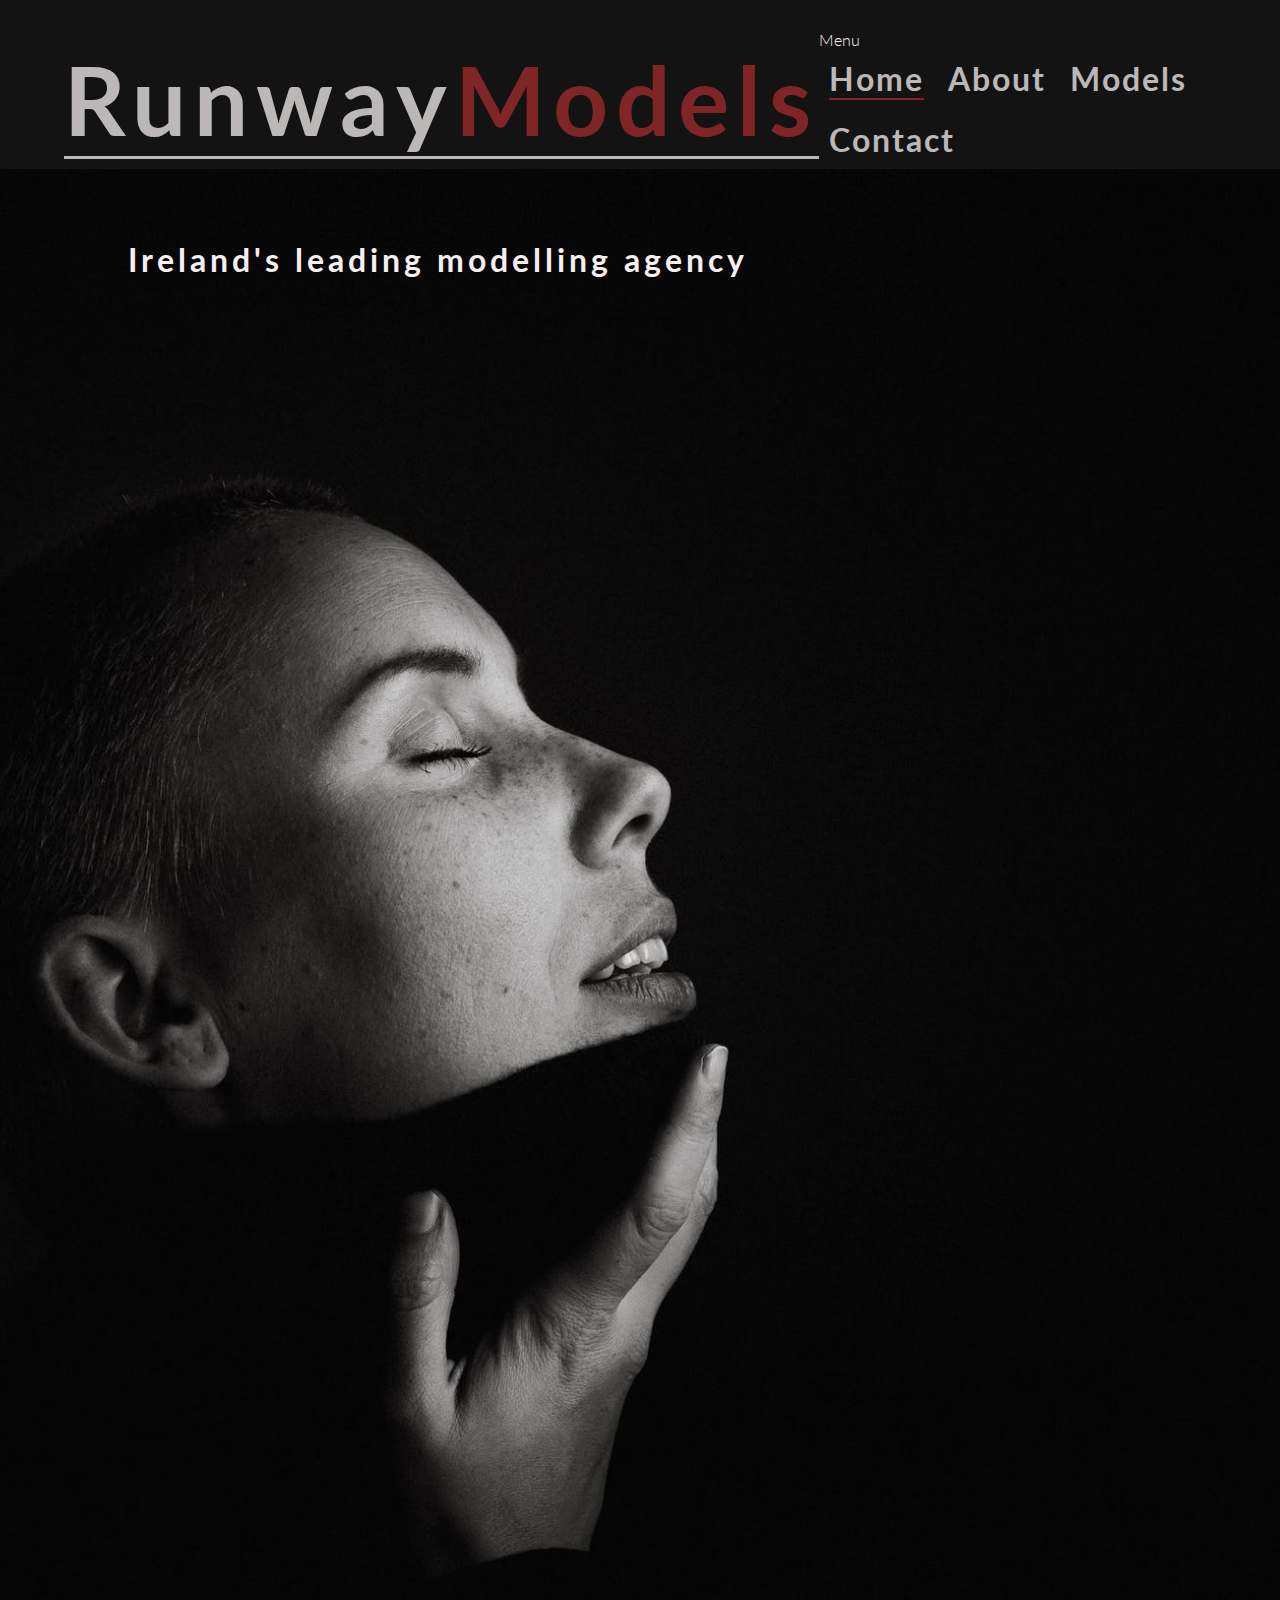
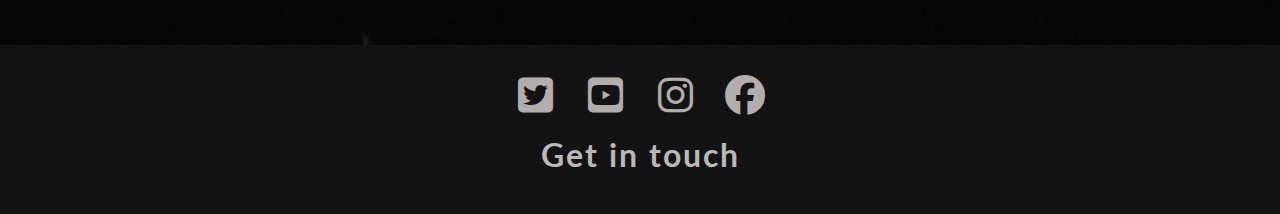
==== commit ec774bb8: "small changes" ====
--- a/index.html
+++ b/index.html
@@ -18,14 +18,14 @@
         <div>
            <nav>
             <h1><a class="logo" href="index.html">Runway <span>Models</span></a></h1>
-            <li class="hov">Menu 
+            <div class="hov">Menu 
             <ul class="main">
                 <li><a href="index.html" class="active">Home</a></li>
                 <li><a href="about.html">About</a></li>
                 <li><a href="models.html">Models</a></li>
                 <li><a href="make.html">Contact</a></li>
             </ul>
-        </li>
+        </div>
         </nav>
     </div>
 </header>
--- a/catwalk/css/index.css
+++ b/catwalk/css/index.css
@@ -353,30 +353,9 @@
     justify-content: center;
     padding-top: 10px;
 }
-/*
-
-
-
-
-
-
-
-
-
-
-
-
-
-
-
-
-
-*/
-
 
 @media screen and (max-width:1200px) {
 
-nav
 
 ul,li{
   margin: 0;
@@ -393,10 +372,9 @@
   background: rgb(20, 19, 19);
   width:100px;
   padding: 0 5px;
-  border: 1px solid black;
   height: 30px;
 
-  line-height: 30px;
+  line-height: 25px;
   
   -webkit-transition: all .5s ease-in-out;
   
@@ -439,6 +417,7 @@
    margin-top:0;
 }
 .hov{
+    font-family: inherit;
     position:relative;
     height: 40px;
     width:112px;
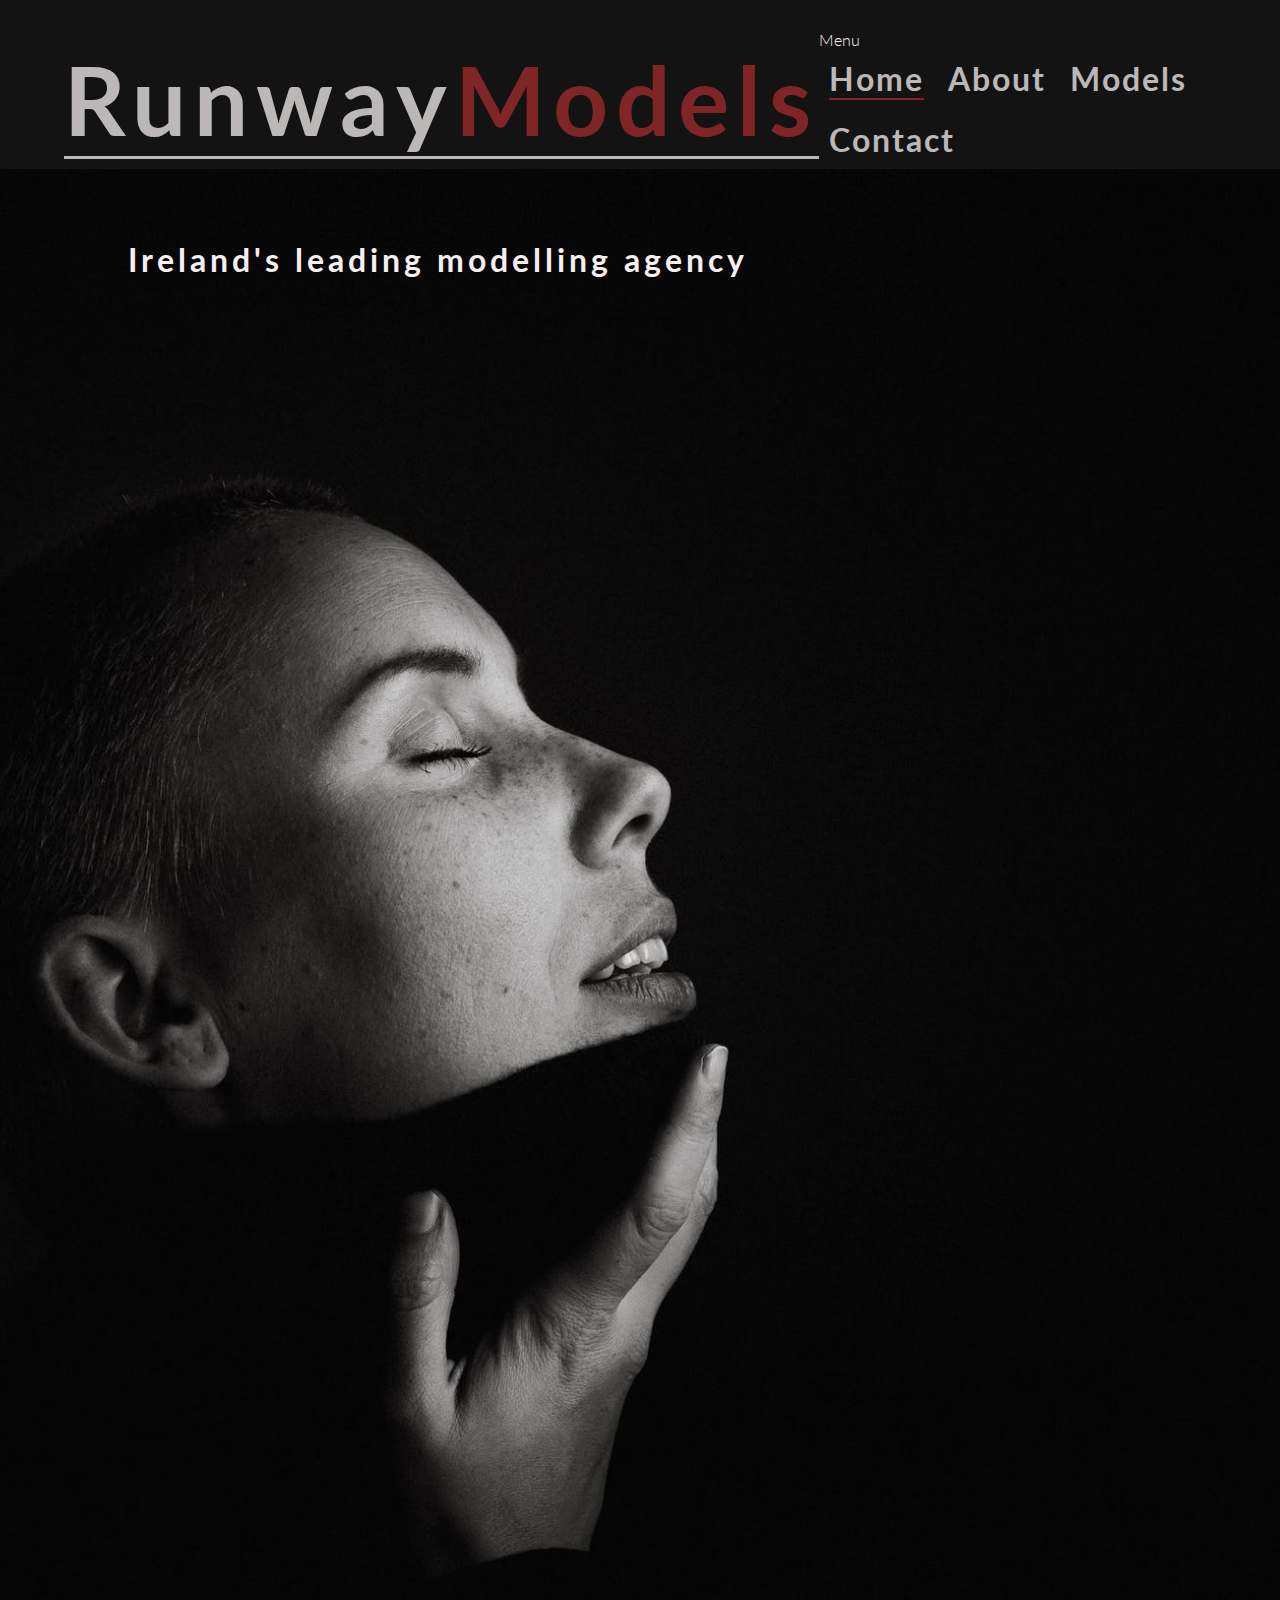
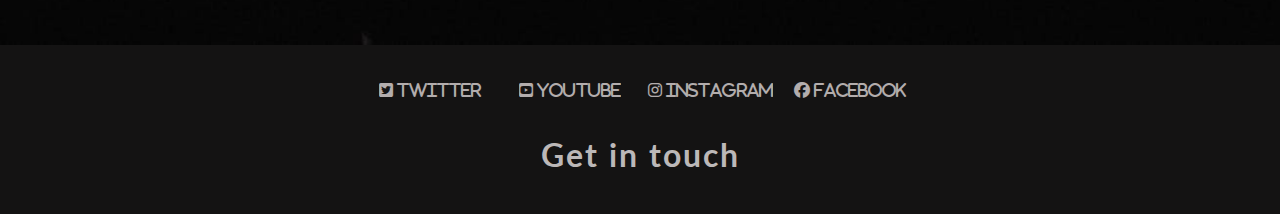
==== commit ed0fecf2: "add social media names" ====
--- a/index.html
+++ b/index.html
@@ -40,10 +40,10 @@
     <footer class="footer">
         <div>
         <ul class="social-media">
-            <li><a href="https://www.twitter.com" target="_blank" rel="noopener"><i class="fab fa-twitter-square" id="twitter"></i></a></li>
-            <li><a href="https://www.youtube.com" target="_blank" rel="noopener"><i class="fab fa-youtube-square" id="youtube"></i></a></li>
-            <li><a href="https://www.instagram.com" target="_blank" rel="noopener"><i class="fab fa-instagram" id="instagram"></i></a></li>
-            <li><a href="https://www.facebook.com" target="_blank" rel="noopener"><i class="fa-brands fa-facebook" id="facebook"></i></a></li>
+            <li><a href="https://www.twitter.com" target="_blank" rel="noopener"><i class="fab fa-twitter-square" id="twitter"> twitter</i></a></li>
+            <li><a href="https://www.youtube.com" target="_blank" rel="noopener"><i class="fab fa-youtube-square" id="youtube"> Youtube</i></a></li>
+            <li><a href="https://www.instagram.com" target="_blank" rel="noopener"><i class="fab fa-instagram" id="instagram"> Instagram</i></a></li>
+            <li><a href="https://www.facebook.com" target="_blank" rel="noopener"><i class="fa-brands fa-facebook" id="facebook"> facebook</i></a></li>
         </ul> 
     </div>
     <nav class="menu-bar-footer">
--- a/catwalk/css/index.css
+++ b/catwalk/css/index.css
@@ -70,10 +70,6 @@
 .active {
     border-bottom: 2px solid #7f2525;
 }
-#checkbox {
-    display: none;
-}
-
 
 #cover-text {
         
@@ -148,7 +144,34 @@
     overflow: hidden;
     opacity: .2;   
 }
-/*our models page*/
+.container-gallery {
+    max-width: 1200px;
+    margin: auto;
+    background-color: #111111;
+    overflow: hidden;
+    display: inherit;
+    justify-content:center;
+    left: 50%;
+    clear: both;
+    line-height: 120%;
+    column-gap: 1px;
+}
+.gallery {
+    margin: 5px;
+    border: 1px solid #3a3a3a;
+    float: left;
+    width: 390px;
+}
+.gallery img {
+    width: 100%;
+    height: 56vh;
+
+}
+.desc {
+    padding: 15px;
+    text-align: center;
+}
+/*our models page
 .models-gallery {
     width: 100%;
     padding: 0px;
@@ -158,7 +181,7 @@
     left: 50%;
     clear: both;
     line-height: 0%;
-    column-gap: 4px;
+    column-gap: 1px;
 }
 .models-gallery img {
     width: 100%;
@@ -182,6 +205,7 @@
     transform:scale(1.2);
     z-index: 2;
 }
+*/
 
 /*form*/
 
@@ -312,9 +336,9 @@
 }
 
 .social-media a {
-    font-size: 40px;
+    font-size: 16px;
     color: inherit;
-    width: 70px;
+    width: 140px;
     height: 40px;
     line-height: 30px;
     display: inline-block;
@@ -419,8 +443,9 @@
 .hov{
     font-family: inherit;
     position:relative;
-    height: 40px;
-    width:112px;
+    height: 34px;
+    width: 58px;
+    border-radius: 3%;
     background:#3a3a3a;
     color: white;
     font-size: 10px;
@@ -433,15 +458,15 @@
 
 
     #hero-image {
-        width: 97vh;
-        height:54vh ;
+        width: 130vh;
+        height:68vh ;
     }
     .form-image {
         width: 142vh;
         height: 90vh;
     }
     #about-image {
-        width: 142vh;
+        width: 171vh;
         height: 100vh;
     }
     label .menu {
@@ -462,14 +487,14 @@
 }
 
 
-@media screen and (max-width:900px) {
+@media screen and (max-width:950px) {
     #hero-image {
-        width:72vh;
+        width:130vh;
         height: 101vh;
     }
     #about-image {
-        width: 47vh;
-        height: 102vh;
+        width: 103vh;
+        height: 93vh;
 
     }
     #foto {
@@ -487,8 +512,8 @@
         padding-left: 14px;
     }
     .form-image {
-        height: 47vh;
-        width: 73vh;
+        height: 82vh;
+        width: 103vh;
 }
     
     #cover-text {
@@ -558,3 +583,21 @@
 }
 }
 
+@media screen and (max-width:480px) {
+    #hero-image {
+        width: 47vh;
+        height: 56vh;
+    }
+    #about-image {
+        width: 46vh;
+        height: 67vh;
+    }
+    .form-image {
+        height: 51vh;
+        width: 53vh;
+}
+#we-are {
+    top: 10%;
+
+}
+}